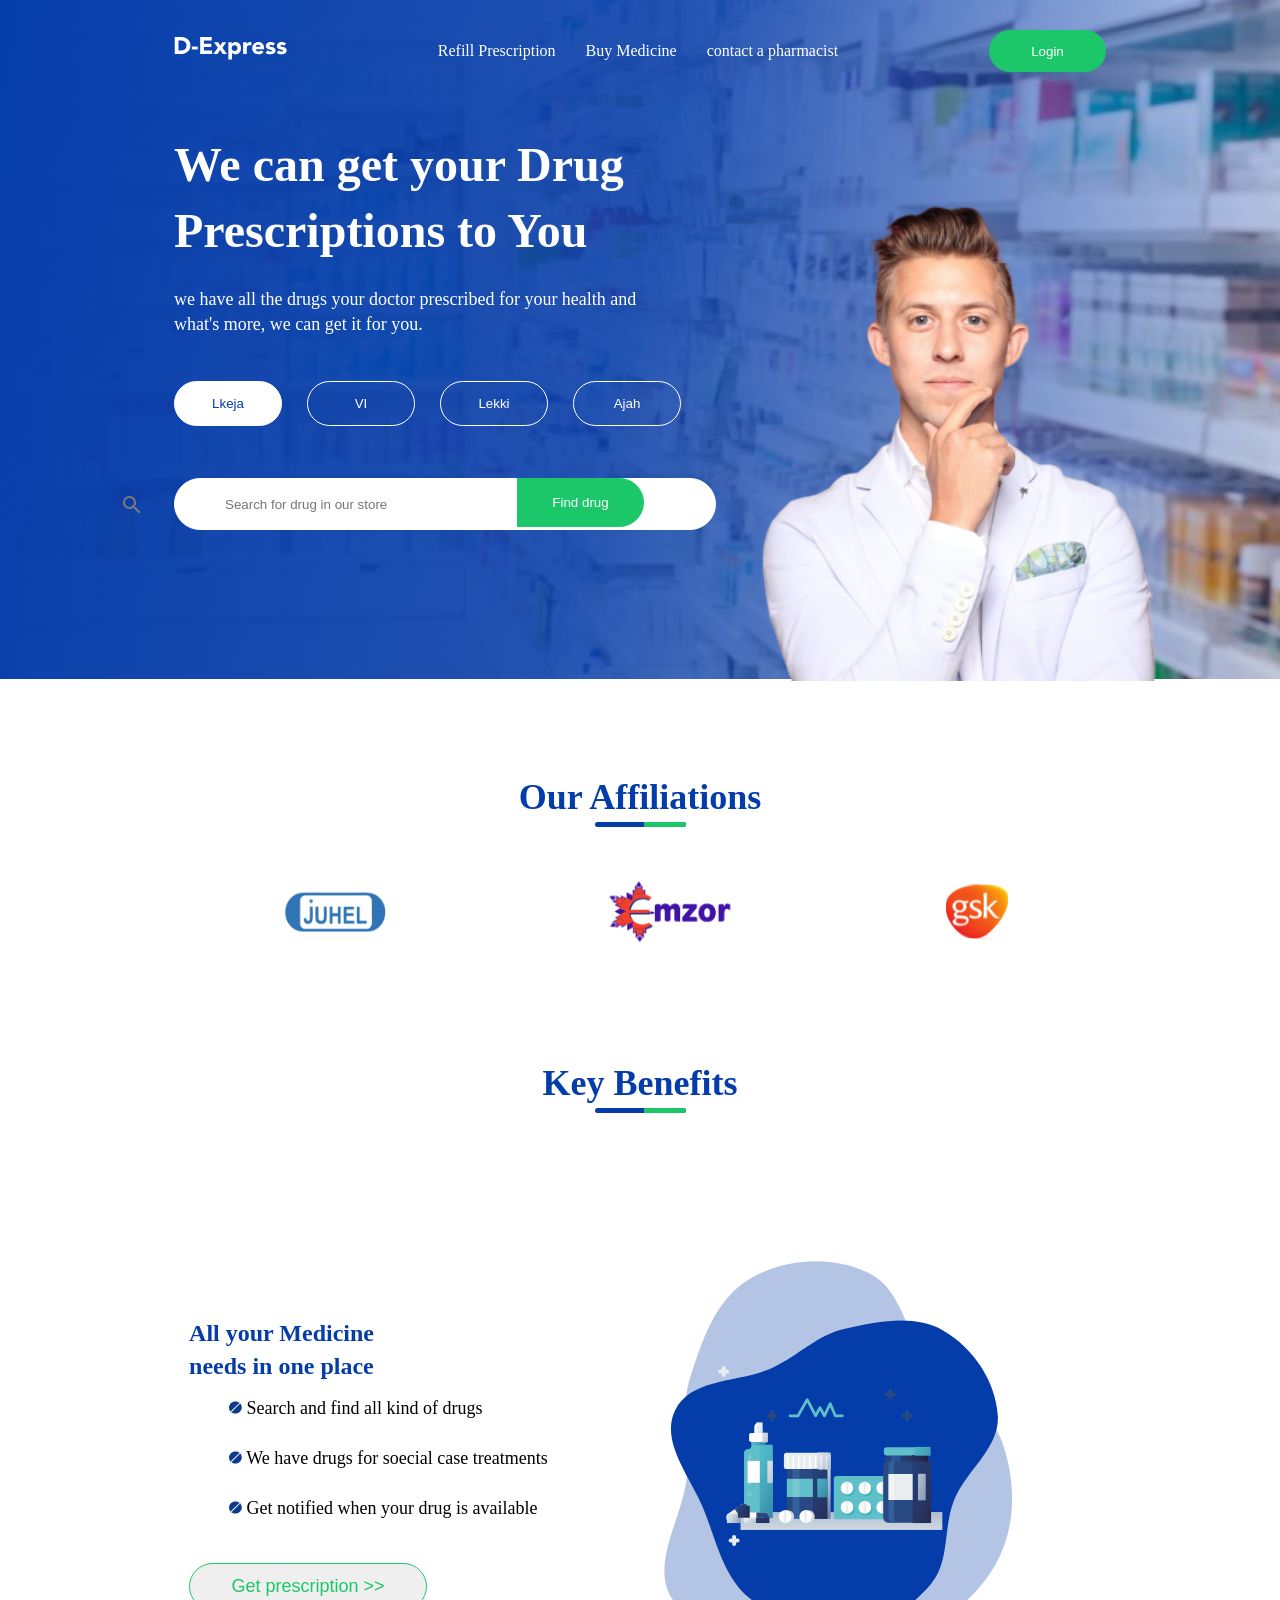
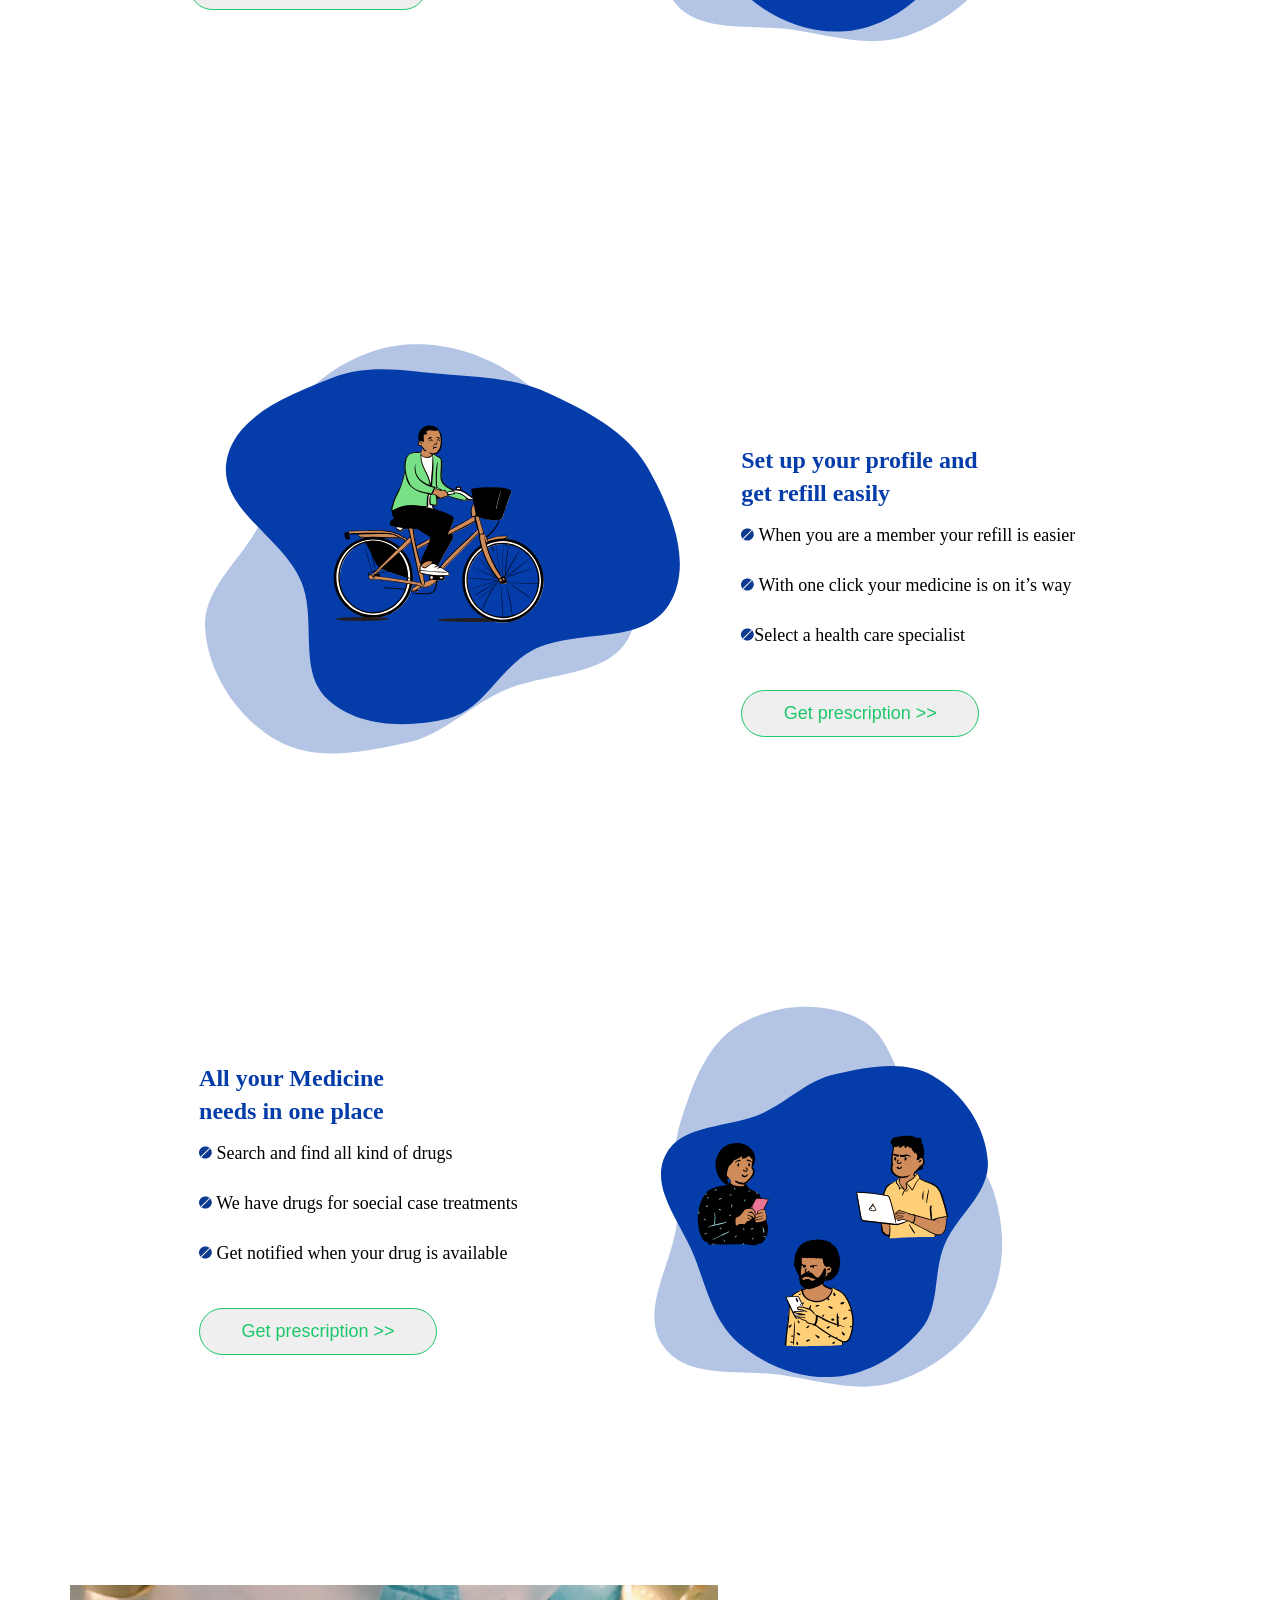
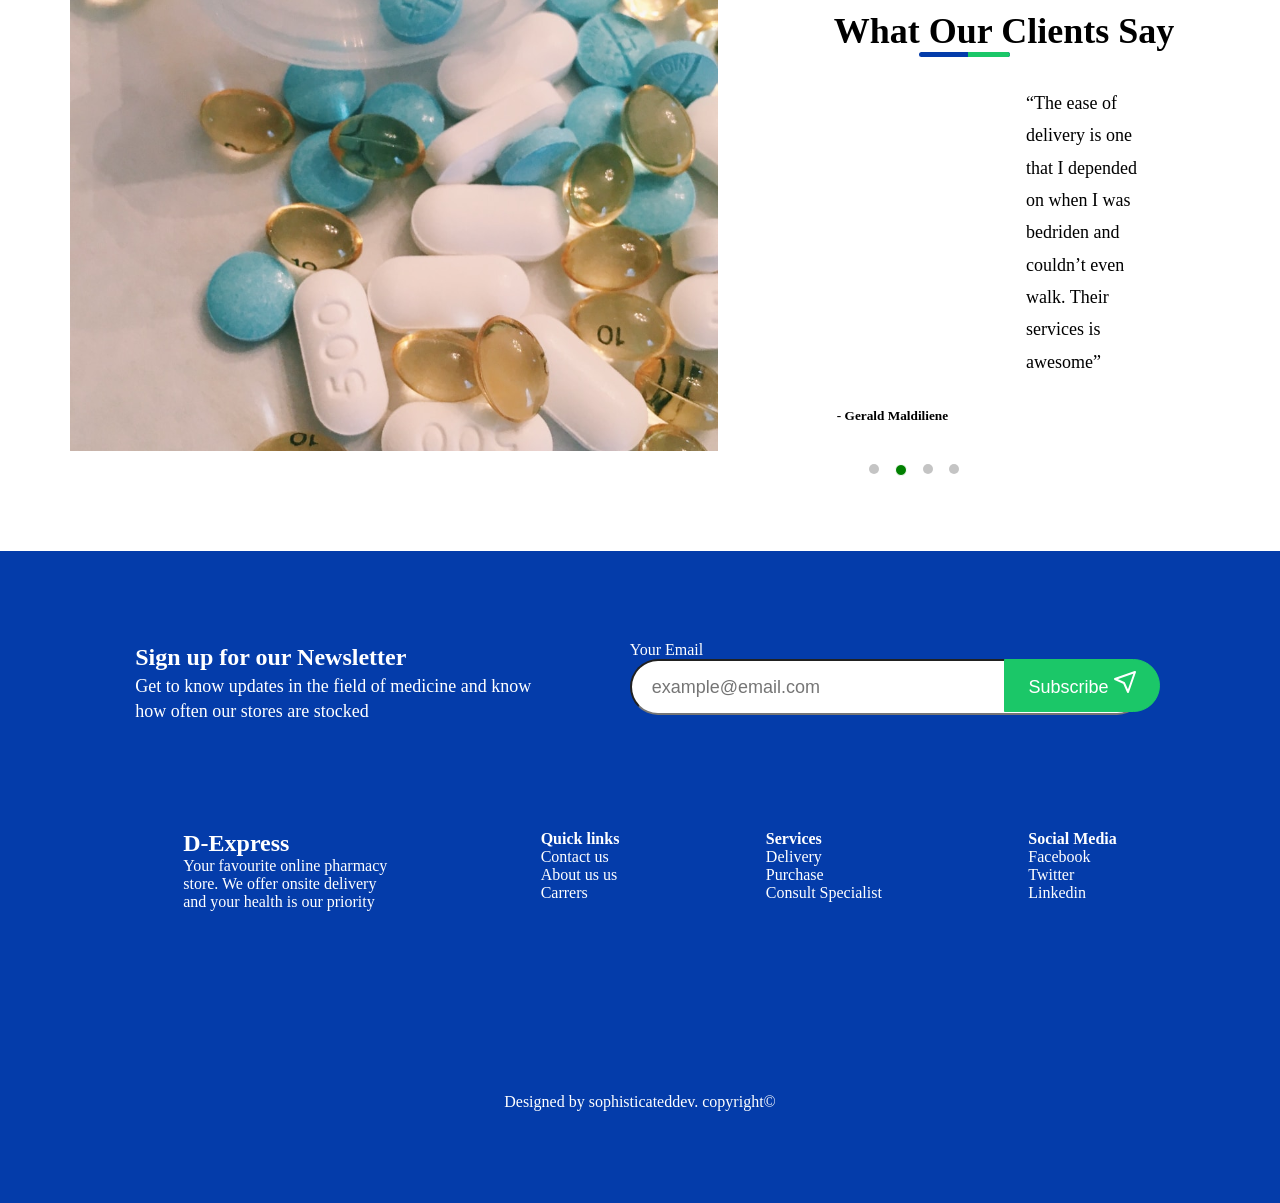
==== index copy.html @ 321e980c "first commit" ====
<!DOCTYPE html>
<html lang="en">
<head>
    <meta charset="UTF-8">
    <meta http-equiv="X-UA-Compatible" content="IE=edge">
    <meta name="viewport" content="width=device-width, initial-scale=1.0">
    <title>Figma Design to HTML</title>
    <link  rel ="stylesheet" href="styles.css">
    <link href="https://fonts.cdnfonts.com/css/avenir" rel="stylesheet">

</head>
<body>
   
<div class="main-container">

    <div class="container">



 <nav class="nav-container">
    <div>

        
        <img src="./images/logo.svg"/>
    </div>
    
      
<div class="mid-nav">
    <div href="#">Refill Prescription</div>
       
 
    <div href="#">Buy Medicine</div>
   

    <div href="#">contact a pharmacist</div>
   
</div>
     
 <div>

     <button class ="btn-light">Login </button>
 </div>
       
    </nav>

    <!-- navbar ends -->

    
<!-- hero section -->
    

        <div class="hero-text">

            <h1> We can get your Drug Prescriptions to You</h1>
            <p class="subtitle">we have all the drugs your doctor prescribed for your health and what's more, we can get it for you.</p>
        </div>

<div class="button-group">
        <button class="active"> Lkeja </button>
        <button class="inactive">VI </button>
        <button class="inactive"> Lekki</button>
        <button class="inactive">Ajah </button>
    </div>


      <form class="input-field">
        <img src="./images/searchIcon.svg"/>
        <input type = "text"    placeholder="Search for drug in our store" />
        <button  class="finding-drug">Find drug</button>
    </form>


        <div class="BoyImage">
            <img src="BoyImage.svg" alt="boy image">
        </div>
    </div>
        
</div>
    



    <div class="container">

   
    <h1 class="section-2">Our Affiliations</h1>
    <div class="line-1">

        <img src="./images/section-2/line1.svg"/>
    </div>
    <div class="logo-group">
        <img src="./images/section-2/logo1.svg" />
        <img src="./images/section-2/logo2.svg" />
        <img src="./images/section-2/logo3.svg" />
    </div>

    <div >
        <p class="keybenifits">
            Key Benefits
        </p>
        <div class="for-lining">

            <img src="./images/section-2/line1.svg"/>
        </div>
    </div>

</div>


<div class="container">
<div class="section-3">
 <div class="lists">
    <h3> All your Medicine needs in one place</h3>
<ul>
    
        <p>
            <img src="./images/section-2/bullets.svg">
        Search and find all kind of drugs 
    </p>
    
    
        <p>
            <img src="./images/section-2/bullets.svg">
        We have drugs for soecial case treatments
    </p>
    
    
    <p>
        <img src="./images/section-2/bullets.svg">
        Get notified when your drug is available
    </p>
    
</ul>
 
<button class="prescribed-button">
    Get prescription >>

</button>
</div>

<img src="./images/file.svg">
</div>
</div>


<div class="container">

<div class="section-4">
   <img src="./images/section-2/file2pic.svg">

    <div class="lists">
       <h3>Set up your profile and get refill easily</h3>
   
       
           <p>
            <img src="./images/section-2/bullets.svg">
            When you are a member your refill is easier
       </p>
       
           <p>
            <img src="./images/section-2/bullets.svg">
            With one click your medicine is on it’s way
       </p>
       
       <p> 
        <img src="./images/section-2/bullets.svg">Select a health care specialist
       </p>
   
 
    
   <button class="prescribed-button">
       Get prescription >>
   
   </button>
   </div>
   </div>
</div>



<div class="container">
   <div class="section-5">
    <div class="lists">
       <h3> 
       All your Medicine needs in one place</h3>
   
           <p>
            <img src="./images/section-2/bullets.svg"> 
           Search and find all kind of drugs 
       </p>
       
           <p>
            <img src="./images/section-2/bullets.svg"> 
           We have drugs for soecial case treatments
       </p>
      
       <p>
        <img src="./images/section-2/bullets.svg"> 
           Get notified when your drug is available
       </p>
     
    
   <button class="prescribed-button">
       Get prescription >>
   
   </button>
   </div>
   
   <img src="./images/section-2/file2pic3.svg">
   </div>
</div>


<div class="container">
    <div class="section6-content">
        <div class="first-img">

            <img src="./images/section-2/image9.svg">
        </div>


    <div class="section6-body"><h3> What Our Clients Say</h3>
        <img src="images/section-2/line1.svg" alt=" line1"> 
        <p class="section6-paragraph">
       “The ease of delivery is one that I depended on when I was bedriden and couldn’t even walk. Their services is awesome”
        </p>
        <h5>- Gerald Maldiliene</h5>
        <div class="buttons-container"> 
           <ul class="list-dot">
            <li></li>
            <li class="active"> 
            </li>
            <li>
            </li>
            <li></li>
           </ul>

        
       
              
            
        </div>
    </div>
     </div>
  
       
      
           
          
  


    
   
    </div>


    <footer>
        
        
        <div class="footer"> 
            <div class="container">
            <div class ="clearfic"> 

                <div class="footer-text">
                 <h2> Sign up for our Newsletter</h2>


                 <p>
                    Get to know updates in the field of medicine and know how often our stores are stocked
                
                </p></div>
             
                    <div  >
                        <label>Your Email</label>
                        <div class="For-Subscribe">
                        <input placeholder="example@email.com"></input>
                        <button  class="sub-button" >Subscribe <img src="./images/section-2/Subscribeicon.svg" /></button>
                    </div>
                    </div>
            </div>




            <div class="footer-links ">
                <div>
                    <h2>D-Express </h2>
                    <p>Your favourite online pharmacy store. We offer onsite delivery and your health is our priority</p>
                </div>
                <div class="ul-link">

                <h4> Quick links</h4>
               
                        <a href="#">Contact us</a>
                  
                        <a href="#">About us us</a>
                 
                        <a href="#">Carrers</a>
                 
            </div>
            <div class="ul-link"> 

                <h4> Services</h4>
                <a href="#">Delivery</a>
                    
                        <a href="#">Purchase</a>
                    
                        <a href="#">Consult Specialist</a>
                

            </div>

            <div class="ul-link" > 

                <h4> Social Media</h4>
                
                        <a href="#">Facebook</a>
                    
                        <a href="#">Twitter</a>
                 
                        <a href="#">Linkedin</a>
                  

            </div>
        </div>


<div class="copy-right">
    <p
    >Designed by sophisticateddev. copyright©
    </p>
     </div>



        
    </footer>
</div>






   





   
    
</body>
</html>
---- styles.css ----
*{
    margin: 0 ;
     /* padding: 0px;  */
    /* max-width: 1440px; */
  }

  .main-container{
    background-image:url("./Rectangle\ 1.svg");
    background-size: cover;
    height: 679px;
    /* width: 100px; */
   


}

.container{
  max-width: 1140px;
  overflow-x: hidden;
  margin: 0 auto;
}

  .mid-nav{
    display: flex;
    gap:30px;
    color: white;
  }
/* .BoyImage{
    position: absolute;
    width: 483px;
    height: 500px;
    top: 179px;
    left: 885px;
    } */

    .BoyImage{
      display: flex;
      justify-content: center;
      margin-top: -349px;
      margin-right: -667px;
    }

.nav-container{
display: flex;
align-items: center;
justify-content: space-between;
padding: 30px 104px 60px 104px;
font-style: normal;
font-weight: 500;
font-size: 16px;
line-height: 22px;  

}
.btn-light{
width: 117px;
height: 42px;
background: #1BC768;
border-radius: 50px;
border: 2px solid #1BC768;
color: white;
}


.hero-text h1{
    width: 519px;
    height: 132px;
    padding-left: 104px;
    font-style: normal;
    font-weight: 900;
    font-size: 48px;
    line-height: 66px;
    color: #FFFFFF;

}
.hero-text p {
width: 504px;
height: 50px;
padding-left: 104px;
padding-top: 23px;
font-style: normal;
font-weight: 400;
font-size: 18px;
line-height: 25px;

color: #FFFFFF;
}

.button-group {
display: flex;
gap: 25px;
padding-top: 44px;
padding-left: 104px;

}

.active {
width: 108px;
height: 45px;
background: #FFFFFF;
border: 1px solid #FFFFFF;
border-radius: 50px;
color: #043CAA;
}

.inactive {
width: 108px;
height: 45px;
background: transparent;
border: 1px solid #FFFFFF;
border-radius: 50px;
color: white;
}

.input-field{
padding-left: 104px;
margin-top: 52px;
}
.input-field input{
border: 1px solid white;
padding-left: 50px;
height: 48px;
width: 488px;
border-radius: 50px;
}
.input-field img{
left: 120px;
top: 493px;
border-radius: 50px;
position: absolute;
}
.finding-drug{
color: white;
}
.input-field button{
left: 517px;
top: 478px;
border-radius: 0 50px 50px 0;
border: 1px solid #1BC768;
position: absolute;
background-color: #1BC768;
height: 49px;
width:127px;

}
.section-2 {
 text-align: center;
 margin-top: 94px;
 color: #043CAA;
font-size: 36px;
font-weight: 900;
line-height: 49px;


}


.line-1  {
 display: flex;
 justify-content: center;
 margin-bottom: 50px;

}
 .logo-group {
  display: flex;
  justify-content: space-evenly;
 }

 .logo-group img{
  display: flex;
  justify-content: center;
  align-items: center;
  
 
 }

 .keybenifits{
  font-style: normal;
font-weight: 900;
font-size: 36px;
line-height: 49px;
text-align: center;
color: #043CAA;
margin-top: 113px; }


.for-lining{
  display: flex;
  justify-content: center;
}

.section-3 {
margin: 104px;
display: flex;
justify-content: space-around ;

}
.section-3 h3{
font-size: 24px;
font-weight: 800;
line-height: 33px;
color: #043CAA;
height: 66px;
width: 242px;


}

.lists{
  padding-top: 100px;
  font-size: 18px;
  font-weight: 400;
  line-height: 50px;
}
.lists ul li {
  color: #043CAA;
}
.lists ul li p {
  color: black;
}

.prescribed-button{
color: #1BC768;
border-radius: 50px;
height:47px;
width: 238px;
border: 1px solid #1BC768;
font-weight: 500;
font-size: 18px;
line-height: 25px;
margin-top: 30px;


}


.list-dot{
display: flex;
list-style: none;
}
.list-dot li{
border-radius: 50%;
height: 10px;
width: 10px;
background-color: #C4C4C4;
}
.list-dot li:not(:last-child){
  margin-right: 16px;
}
.list-dot li.active{
  background-color: green;
}
.section-4 {
  margin: 104px;
  display: flex;
  justify-content: space-around ;
  
  }
  .section-4 h3{
  font-size: 24px;
  font-weight: 800;
  line-height: 33px;
  color: #043CAA;
  height: 66px;
  width: 242px;
  
  
  }
  
  .lists{
    padding-top: 100px;
    font-size: 18px;
    font-weight: 400;
    line-height: 50px;
  }
  .lists ul li {
    color: #043CAA;
  }
  .lists ul li p {
    color: black;
  }
  
  .prescribed-button{
    color: #1BC768;
    border-radius: 50px;
    height:47px;
    width: 238px;
    border: 1px solid #1BC768;
    font-weight: 500;
  font-size: 18px;
  line-height: 25px;
  margin-top: 30px;
  
  
  }



  .section-5 {
    margin: 104px;
    display: flex;
    justify-content: space-around ;
    
    }
    .section-5 h3{
    font-size: 24px;
    font-weight: 800;
    line-height: 33px;
    color: #043CAA;
    height: 66px;
    width: 242px;
    
    
    }
    
    .lists{
      padding-top: 100px;
      font-size: 18px;
      font-weight: 400;
      line-height: 50px;
    }
    .lists ul li {
      color: #043CAA;
    }
    .lists ul li p {
      color: black;
    }
    
    .prescribed-button{
      color: #1BC768;
      border-radius: 50px;
      height:47px;
      width: 238px;
      border: 1px solid #1BC768;
      font-weight: 500;
    font-size: 18px;
    line-height: 25px;
    margin-top: 30px;
    
    
    }

  .hero-text h1{
  font-family: 'Avenir';
  font-style: normal;
  font-weight: 900;
  font-size: 48px;
  line-height: 66px;
color: white;
width: 519px;
height: 132px;

}


.hero-text p{
width: 504px;
height: 50px;
font-family: 'Avenir';
font-style: normal;
font-weight: 400;
font-size: 18px;
line-height: 25px;
color: white;
}

.section6-content{
  display: flex;
 
 justify-content: right;
 margin-bottom: 50px;
}
.section6-body{
 display: flex;
 align-items: center;
 justify-content: center;
  flex-direction: column; 
}

.first-img{
  height: 466px;
  padding-bottom: 50px;
   left: 0px;
  top: 2819px;
  /* margin-right: 60px; */
}
.section6-body h3{
  font-style: normal;
font-weight: 800;
font-size: 36px;
font-style: normal;
    font-weight: 800;
    font-size: 36px;
    padding-left: 80px;

}


 .section6-body p{
  margin-top: 30px;
  font-weight: 400;
font-size: 18px;
line-height: 180%;
  margin-left: 308px;
  margin-right: 68px;
}


.section6-content h5{
  /* margin-left: -50px; */
  margin-right: 143px;
  margin-top: 30px;

}



.buttons-container {
  display: flex;

  gap: 20px;
  margin-right: 140px;
  margin-top: 40px;

   
}

.footer{
  
  padding: 90px;
  color: white;
  background: #043CAA;
}

.footer-text h2 {
Width:306px;
Height:33px;
font-size: 24px;
font-weight: 900;
line-height: 33px;
letter-spacing: 0em;
text-align: left;

}

.footer-text p {
height: 50px;
width: 404px;

font-size: 18px;
font-weight: 400;
line-height: 25px;
letter-spacing: 0em;
text-align: left;

}
.clearfic{
display: flex;
justify-content: space-around;
}

.For-Subscribe input{
width: 489px;
height: 50px;
border-radius: 50px;
padding-left: 20px;

font-size: 18px;
font-weight: 400;
line-height: 25px;

}

.For-Subscribe button{
background: #1BC768;
color: white;
position: absolute;
border-radius: 50px;
right: 120px;
height:53px;
width: 156px;
border: 1px solid #1BC768;
font-weight: 500;
font-size: 18px;
line-height: 25px;
border-radius: 0 50px 50px 0;

  
    

}

.footer-links {
  display: flex;
  justify-content: space-around;
  padding-left: 20px;
  margin-top: 106px;
}
.footer-links p {
width: 211px;

}
.ul-link  a  {
  display: grid;
  text-decoration: none;
  color: #FFFFFF;
}

.copy-right p{
 
text-align: center;
font-weight: 400;
font-size: 16px;
line-height: 22px;
margin-top: 180px;


}


body {
    font-family: "Avenir";
   
}


/* tablet view  */

/* @media screen  and (max-width: 768px ){
  .main-container {
    background-image:url("./Rectangle\ 1.svg");
    background-size: cover;
    height: 679px;
    

    
  }
  
} */


/* mobile view  */
/* 
@media screen  and (max-width :480px){
.main-container{
  width: 100%;
}
.nav-container{
font-weight: 100;
font-size: 30px;
line-height: 5px;
}

.nav-container img{
 width: 150px;
}
.btn-light{
  width:215px;

}
  
} */
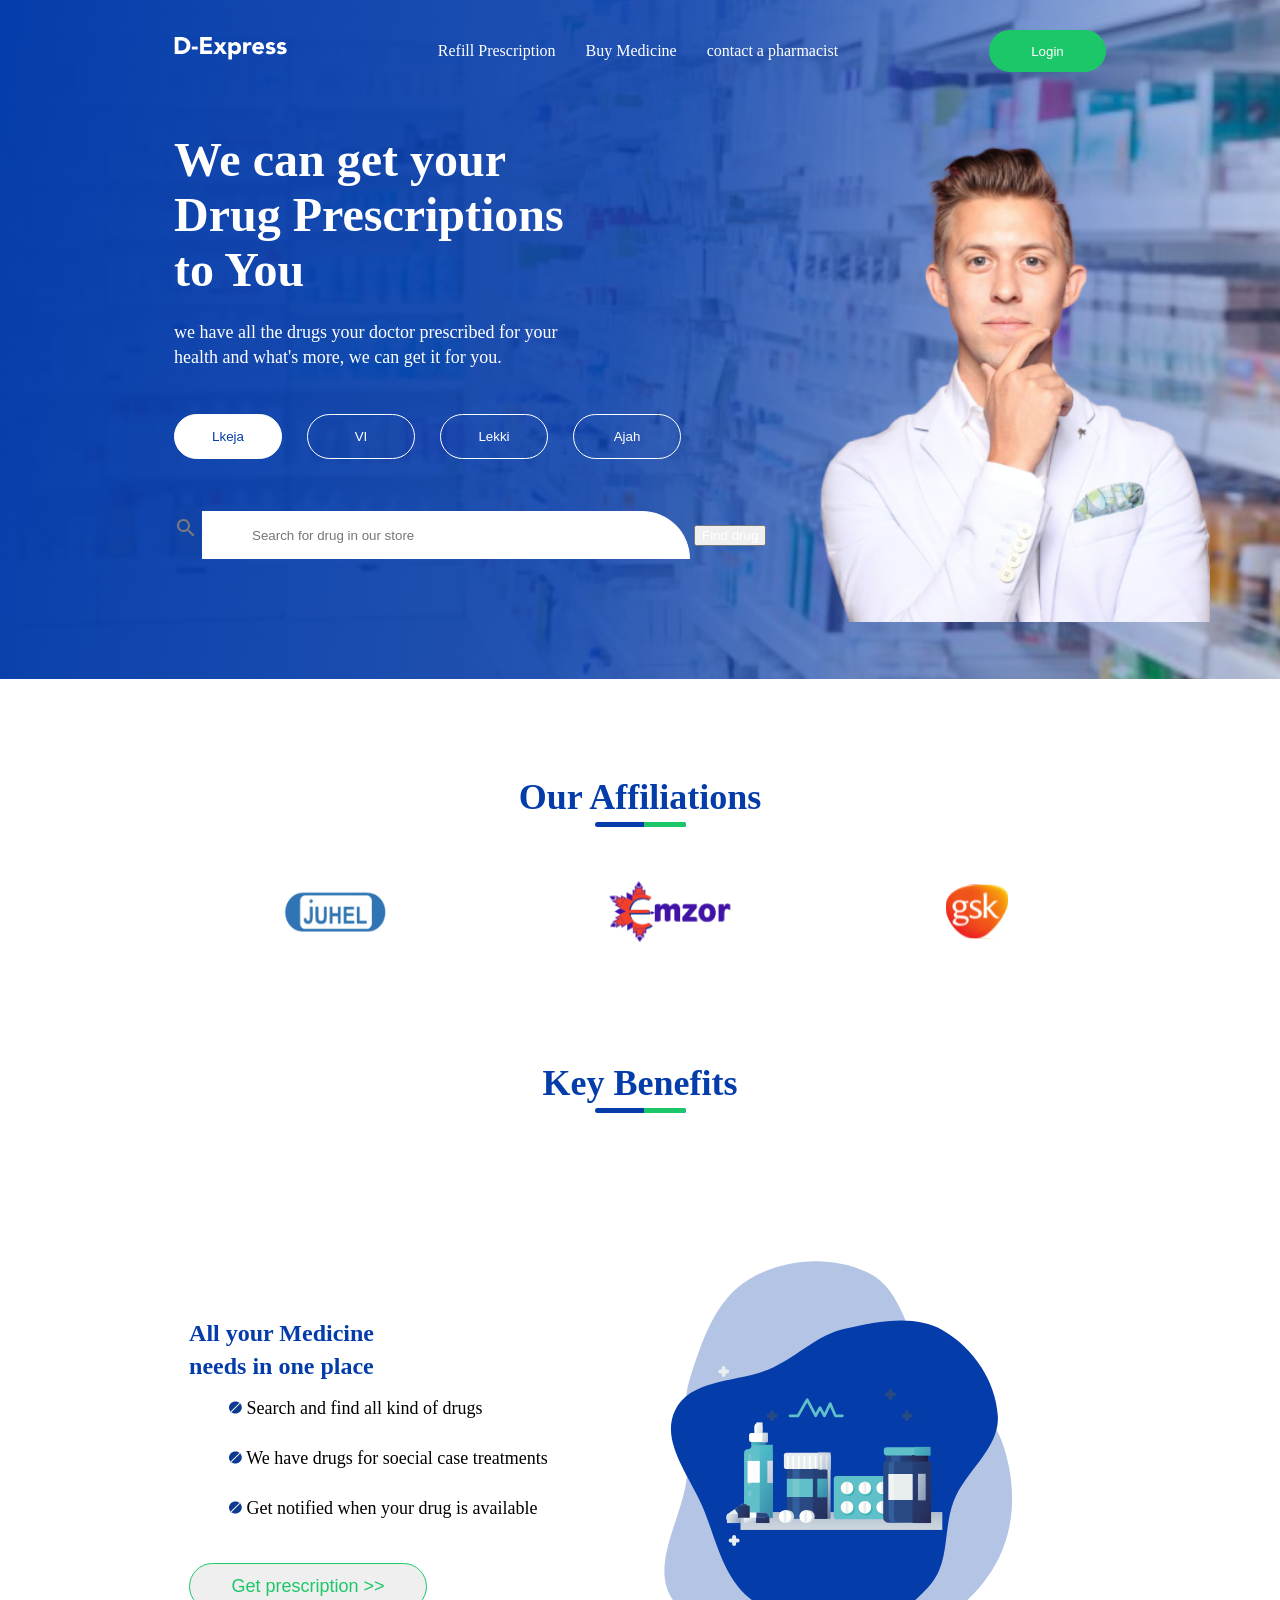
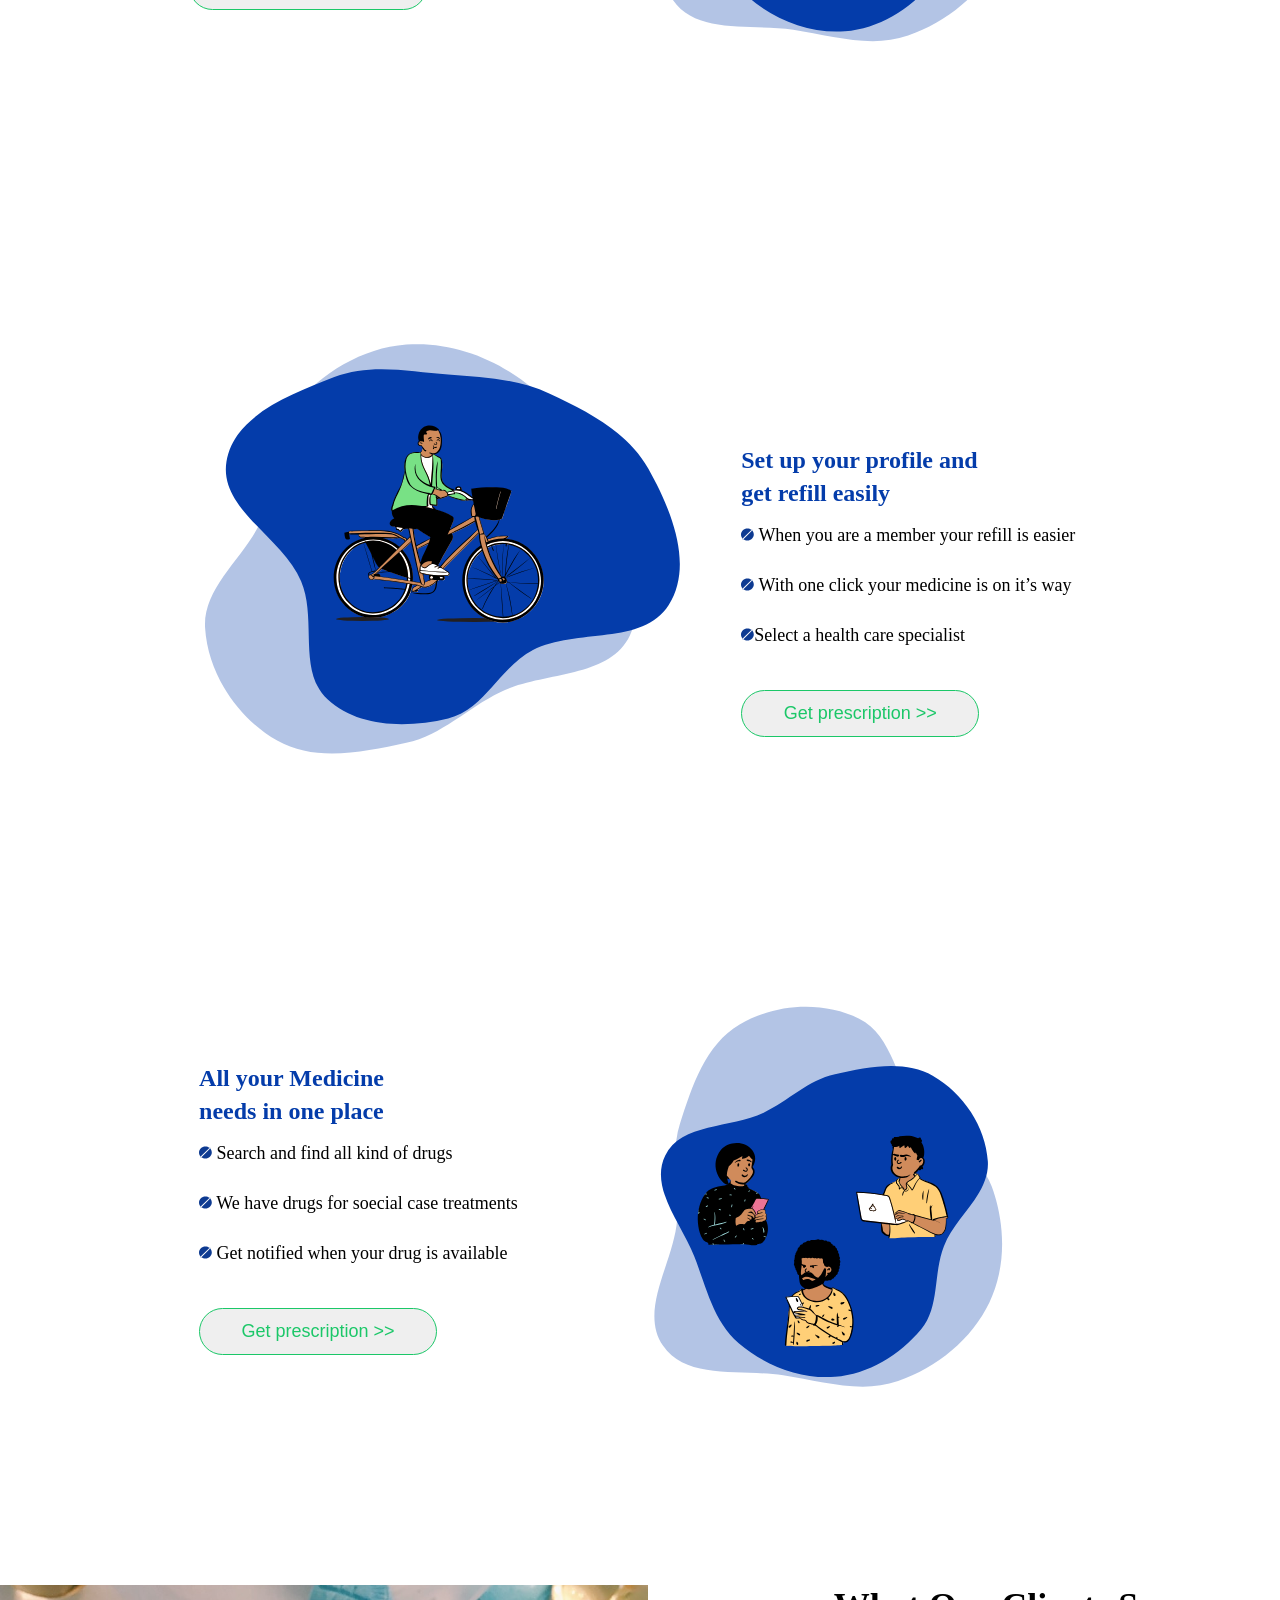
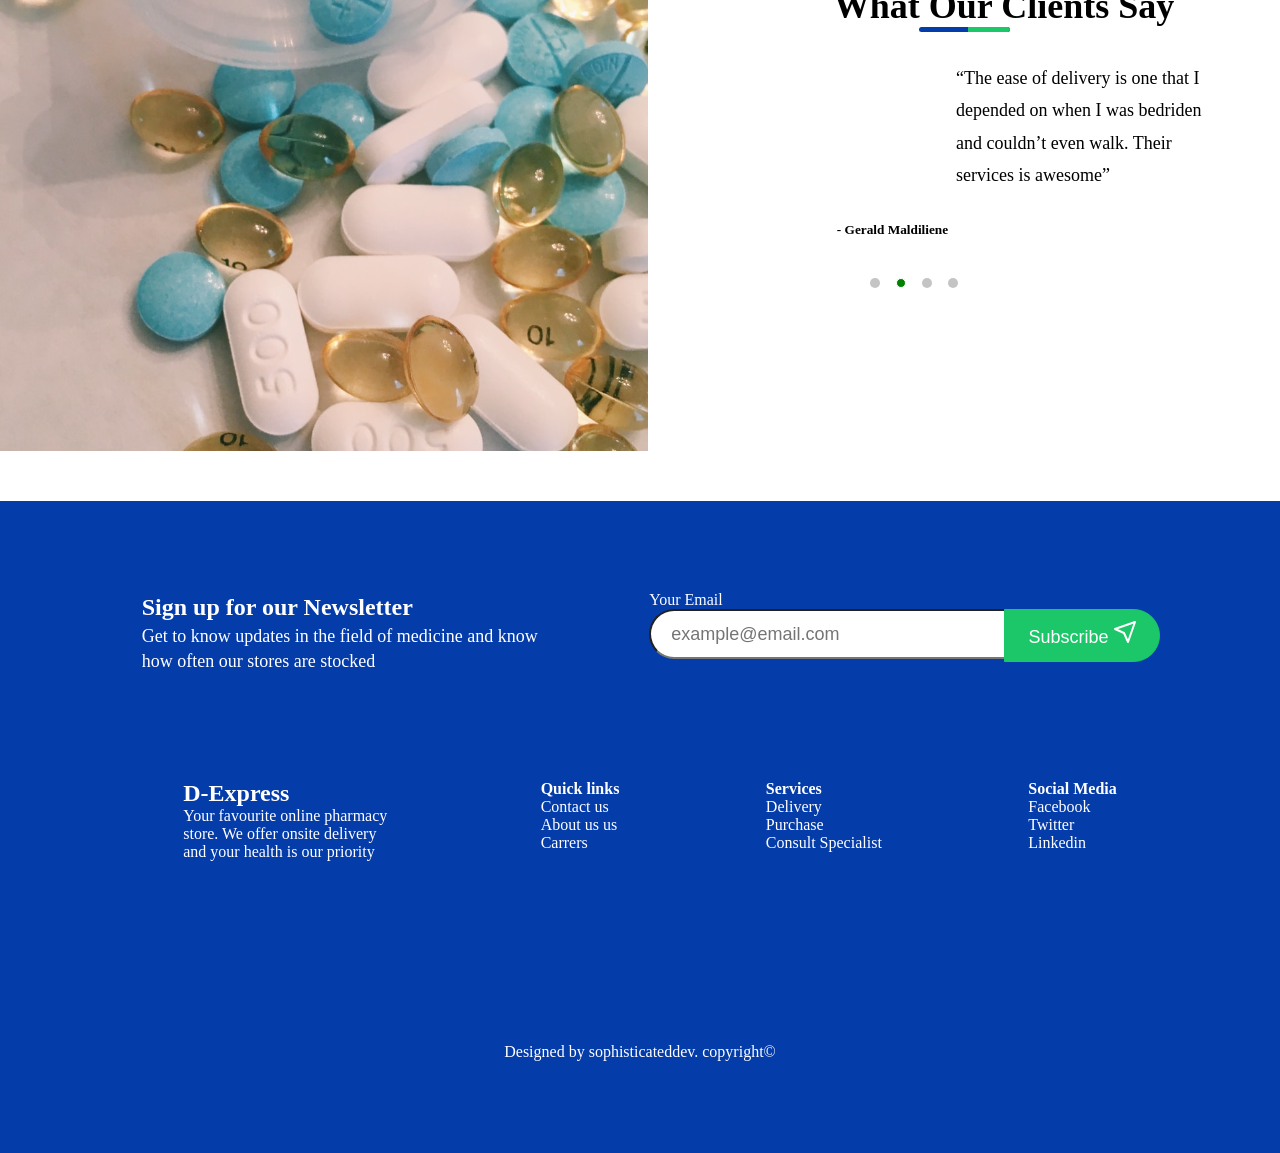
==== commit eabb0a38: "using flex" ====
--- a/index copy.html
+++ b/index copy.html
@@ -43,38 +43,38 @@
        
     </nav>
 
-    <!-- navbar ends -->
-
-    
-<!-- hero section -->
-    
+
+    <div>
+
+   
 
         <div class="hero-text">
 
             <h1> We can get your Drug Prescriptions to You</h1>
             <p class="subtitle">we have all the drugs your doctor prescribed for your health and what's more, we can get it for you.</p>
-        </div>
-
-<div class="button-group">
-        <button class="active"> Lkeja </button>
-        <button class="inactive">VI </button>
-        <button class="inactive"> Lekki</button>
-        <button class="inactive">Ajah </button>
-    </div>
-
-
-      <form class="input-field">
-        <img src="./images/searchIcon.svg"/>
-        <input type = "text"    placeholder="Search for drug in our store" />
-        <button  class="finding-drug">Find drug</button>
-    </form>
-
-
-        <div class="BoyImage">
+
+
+            <div class="button-group">
+                <button class="active"> Lkeja </button>
+                <button class="inactive">VI </button>
+                <button class="inactive"> Lekki</button>
+                <button class="inactive">Ajah </button>
+            </div>
+
+            <form class="input-field">
+                <img src="./images/searchIcon.svg"/>
+                <input type = "text"    placeholder="Search for drug in our store" />
+                <button  class="finding-drug">Find drug</button>
+            </form>
+        
+        
+        </div>
+
+  <div class="BoyImage">
             <img src="BoyImage.svg" alt="boy image">
         </div>
     </div>
-        
+</div>  
 </div>
     
 
@@ -211,14 +211,13 @@
 </div>
 
 
-<div class="container">
+
     <div class="section6-content">
         <div class="first-img">
 
             <img src="./images/section-2/image9.svg">
         </div>
-
-
+<div class="container">
     <div class="section6-body"><h3> What Our Clients Say</h3>
         <img src="images/section-2/line1.svg" alt=" line1"> 
         <p class="section6-paragraph">
@@ -241,6 +240,7 @@
             
         </div>
     </div>
+    </div>
      </div>
   
        
--- a/styles.css
+++ b/styles.css
@@ -1,6 +1,7 @@
 
   *{
     margin: 0 ;
+    box-sizing: border-box;
      /* padding: 0px;  */
     /* max-width: 1440px; */
   }
@@ -37,8 +38,8 @@
     .BoyImage{
       display: flex;
       justify-content: center;
-      margin-top: -349px;
-      margin-right: -667px;
+      margin-top: -437px;
+      margin-right: -782px;
     }
 
 .nav-container{
@@ -64,18 +65,18 @@
 
 .hero-text h1{
     width: 519px;
-    height: 132px;
+    
     padding-left: 104px;
     font-style: normal;
     font-weight: 900;
     font-size: 48px;
-    line-height: 66px;
+   
     color: #FFFFFF;
 
 }
 .hero-text p {
 width: 504px;
-height: 50px;
+
 padding-left: 104px;
 padding-top: 23px;
 font-style: normal;
@@ -121,28 +122,32 @@
 padding-left: 50px;
 height: 48px;
 width: 488px;
-border-radius: 50px;
+border-left: 50px;
+border-top-right-radius: 50px; 
 }
 .input-field img{
 left: 120px;
 top: 493px;
 border-radius: 50px;
-position: absolute;
+
 }
 .finding-drug{
 color: white;
 }
-.input-field button{
+
+
+/* .input-field button{
 left: 517px;
 top: 478px;
 border-radius: 0 50px 50px 0;
 border: 1px solid #1BC768;
-position: absolute;
+
 background-color: #1BC768;
 height: 49px;
 width:127px;
 
-}
+} */
+
 .section-2 {
  text-align: center;
  margin-top: 94px;
@@ -200,7 +205,7 @@
 font-weight: 800;
 line-height: 33px;
 color: #043CAA;
-height: 66px;
+
 width: 242px;
 
 
@@ -345,22 +350,21 @@
   font-style: normal;
   font-weight: 900;
   font-size: 48px;
-  line-height: 66px;
+
 color: white;
-width: 519px;
-height: 132px;
+
 
 }
 
 
 .hero-text p{
-width: 504px;
-height: 50px;
+/* width: 504px;
+height: 50px; */
 font-family: 'Avenir';
 font-style: normal;
 font-weight: 400;
 font-size: 18px;
-line-height: 25px;
+
 color: white;
 }
 
@@ -524,19 +528,45 @@
 }
 
 
-/* tablet view  */
-
-/* @media screen  and (max-width: 768px ){
+/* tablet view   */
+ /* @media screen  and (max-width: 768px ){
   .main-container {
     background-image:url("./Rectangle\ 1.svg");
     background-size: cover;
     height: 679px;
-    
-
-    
-  }
-  
-} */
+    }
+
+ 
+.mid-nav{
+  display: flex;
+  width: 500px;
+
+  
+}
+
+.btn-light{
+  margin-left: 40px;
+
+}
+.hero-text h1{
+
+}
+
+
+
+    .BoyImage{
+      display: none;
+    }
+  
+}
+
+
+.section-2{
+  font-weight: 500px;
+
+}
+ */
+
 
 
 /* mobile view  */
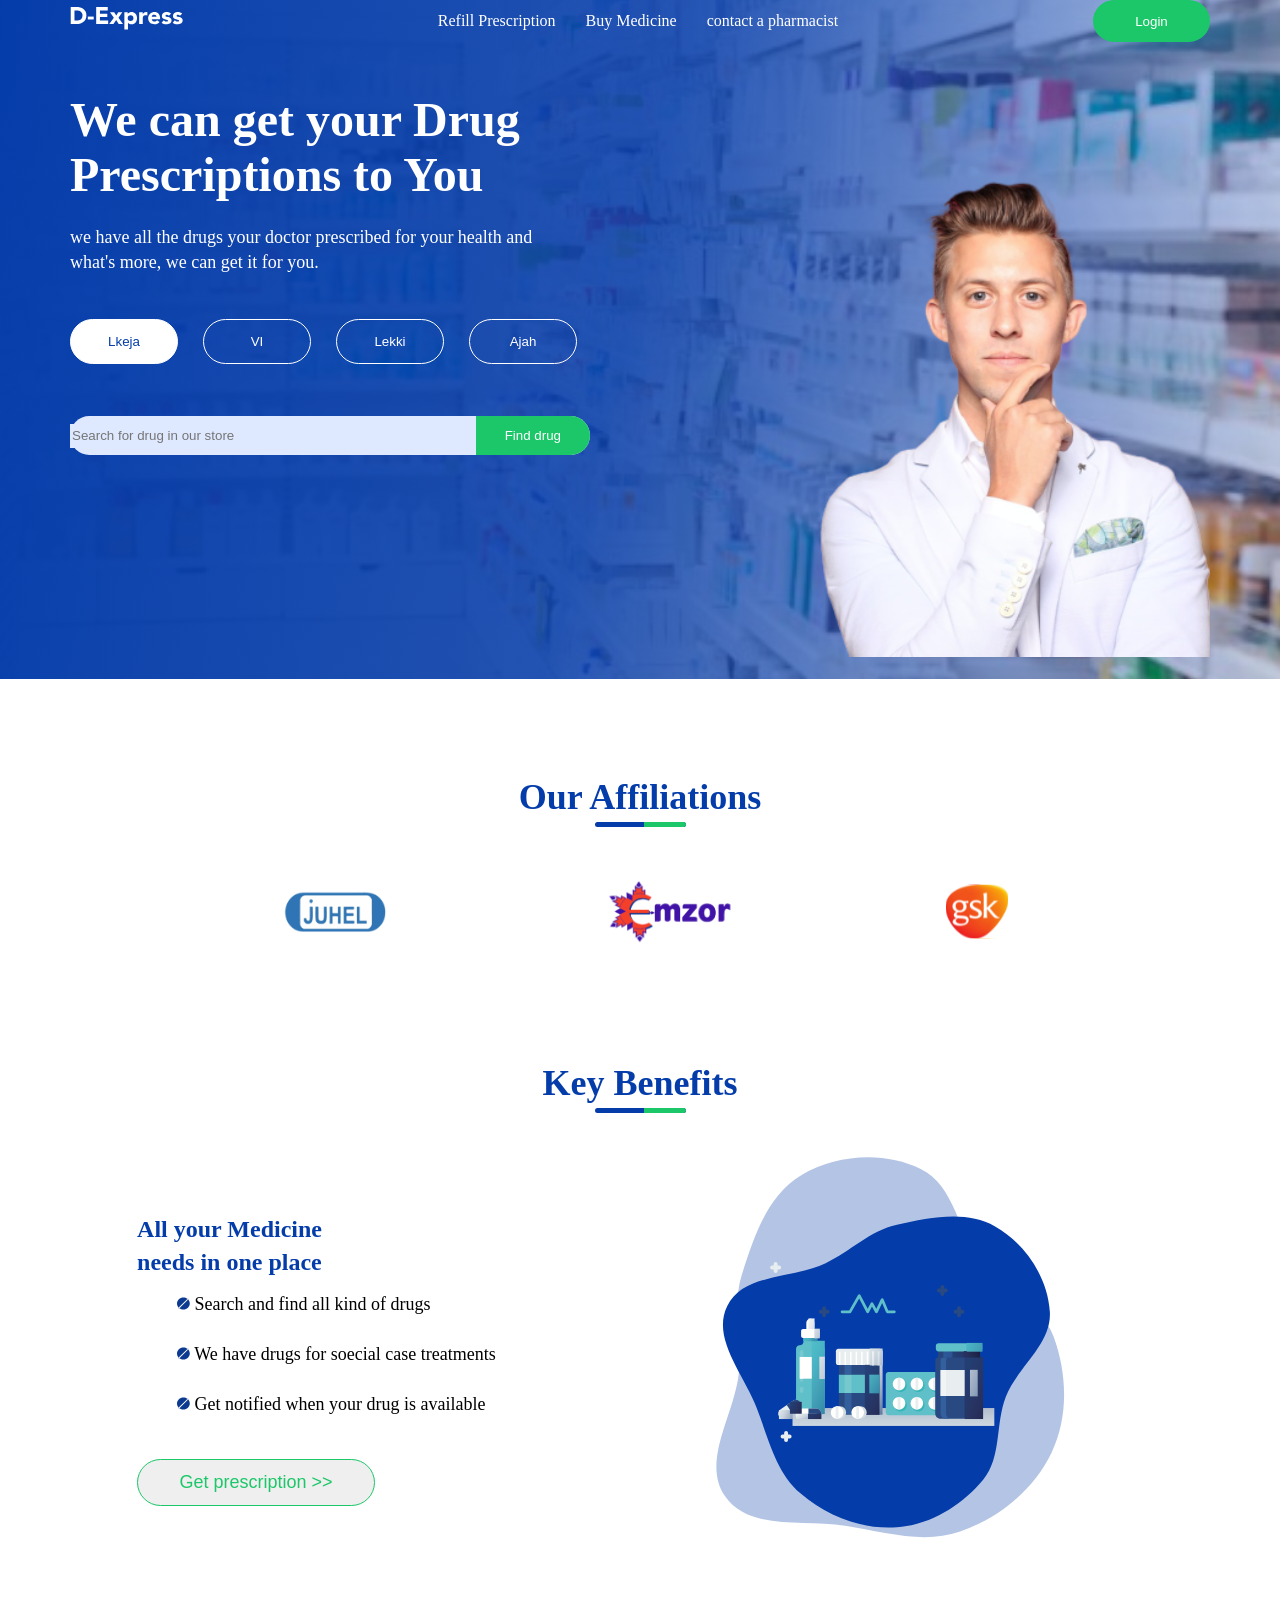
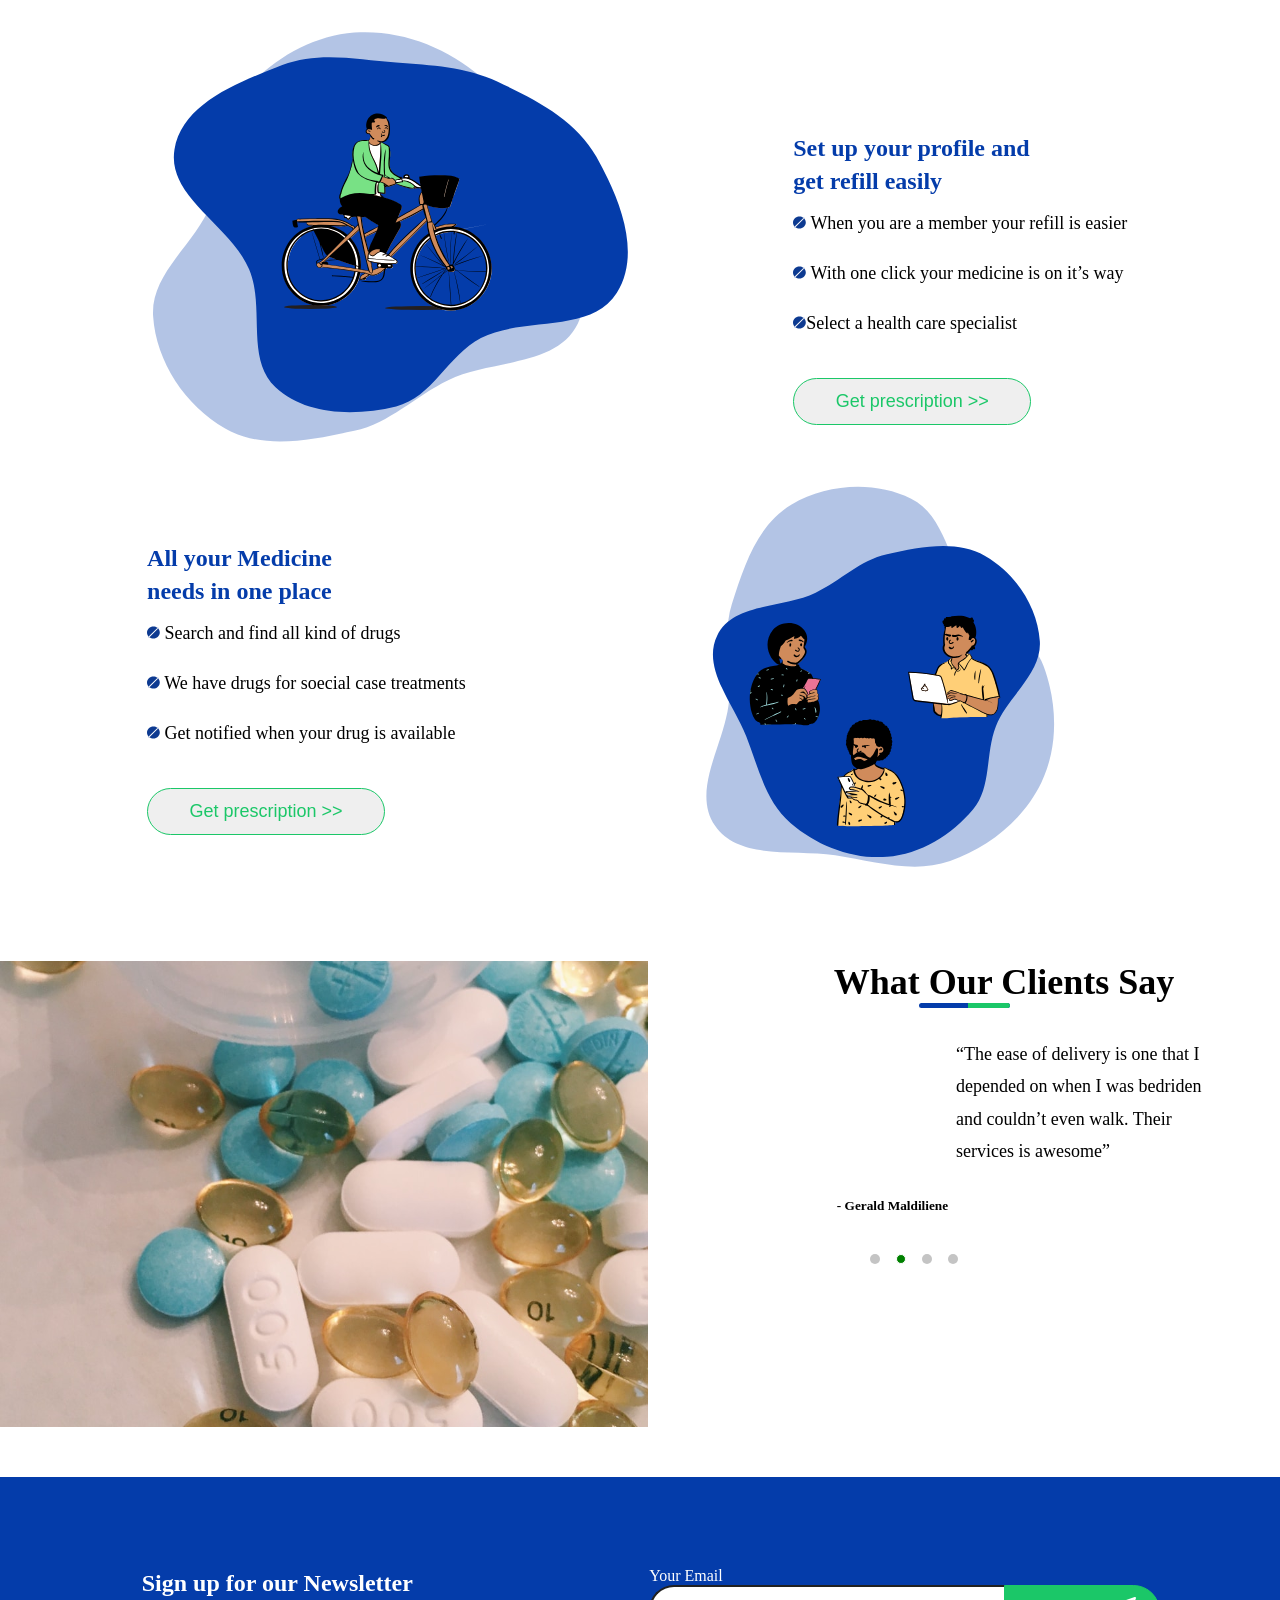
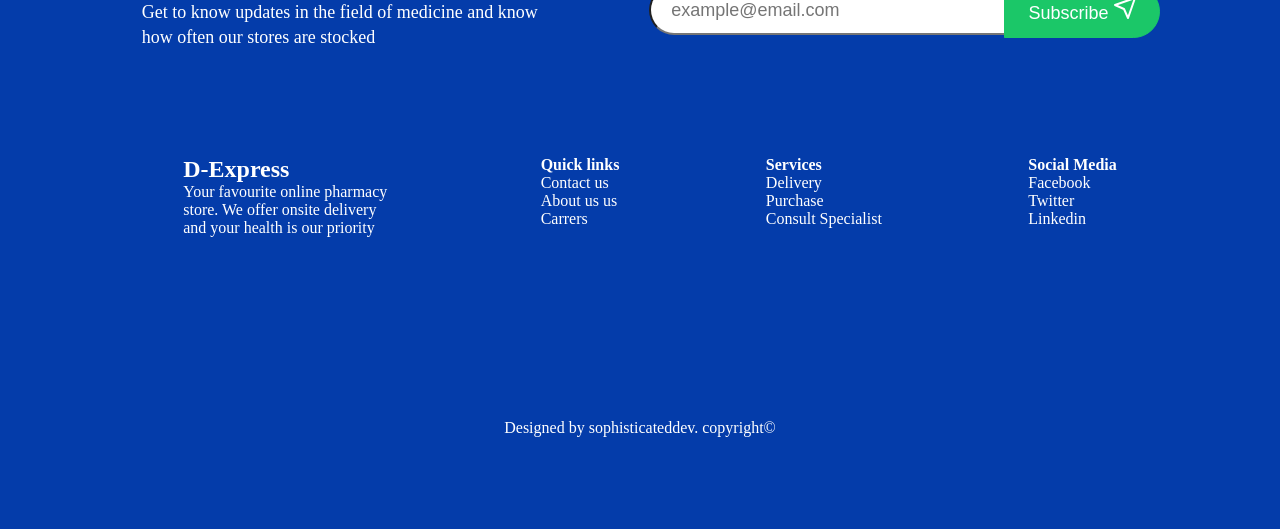
==== commit 40bba9f1: "completed for the design" ====
--- a/index copy.html
+++ b/index copy.html
@@ -7,7 +7,10 @@
     <title>Figma Design to HTML</title>
     <link  rel ="stylesheet" href="styles.css">
     <link href="https://fonts.cdnfonts.com/css/avenir" rel="stylesheet">
-
+    <link
+    rel=“stylesheet”
+    href=“https://cdnjs.cloudflare.com/ajax/libs/font-awesome/4.7.0/css/font-awesome.min.css”
+  />
 </head>
 <body>
    
@@ -62,8 +65,8 @@
             </div>
 
             <form class="input-field">
-                <img src="./images/searchIcon.svg"/>
-                <input type = "text"    placeholder="Search for drug in our store" />
+                <!-- <i class="fa fa-search”> </i> -->
+                <input type ="text"    placeholder="Search for drug in our store" />
                 <button  class="finding-drug">Find drug</button>
             </form>
         
--- a/styles.css
+++ b/styles.css
@@ -38,7 +38,7 @@
     .BoyImage{
       display: flex;
       justify-content: center;
-      margin-top: -437px;
+      margin-top: -298px;
       margin-right: -782px;
     }
 
@@ -46,7 +46,7 @@
 display: flex;
 align-items: center;
 justify-content: space-between;
-padding: 30px 104px 60px 104px;
+/* padding: 30px 104px 60px 104px; */
 font-style: normal;
 font-weight: 500;
 font-size: 16px;
@@ -63,13 +63,15 @@
 }
 
 
+
 .hero-text h1{
     width: 519px;
     
-    padding-left: 104px;
+    /* padding-left: 104px; */
     font-style: normal;
     font-weight: 900;
     font-size: 48px;
+    margin-top: 400px;
    
     color: #FFFFFF;
 
@@ -77,7 +79,7 @@
 .hero-text p {
 width: 504px;
 
-padding-left: 104px;
+/* padding-left: 104px; */
 padding-top: 23px;
 font-style: normal;
 font-weight: 400;
@@ -91,7 +93,7 @@
 display: flex;
 gap: 25px;
 padding-top: 44px;
-padding-left: 104px;
+/* padding-left: 104px; */
 
 }
 
@@ -113,7 +115,47 @@
 color: white;
 }
 
+
 .input-field{
+  display:flex;
+  justify-content: space-between;
+  align-items: center;
+  margin: 52px 0px 0px;
+    background-color: #DEE9FF;
+    border-radius: 50px;
+
+    max-width: 520px;
+}
+
+
+.input-field input{
+  width: 50%;
+    border: none;
+    line-height: 22px;
+    background-color: #DEE9FF;
+    color: #7A7A7A;
+}
+
+.input-field i{
+  padding-left: 14px;
+  width: 5%;
+  color: #7A7A7A; ;
+}
+
+
+.finding-drug{
+  border: none;
+    padding: 12px 29px;
+    background-color: #1BC768;
+    border-top-right-radius: 50px;
+    border-bottom-right-radius: 50px;
+    color: white;}
+
+
+
+
+
+/* .input-field{
 padding-left: 104px;
 margin-top: 52px;
 }
@@ -131,9 +173,11 @@
 border-radius: 50px;
 
 }
-.finding-drug{
+
+
+
 color: white;
-}
+} 
 
 
 /* .input-field button{
@@ -195,7 +239,8 @@
 }
 
 .section-3 {
-margin: 104px;
+/* margin: 104px;
+ */
 display: flex;
 justify-content: space-around ;
 
@@ -256,7 +301,7 @@
   background-color: green;
 }
 .section-4 {
-  margin: 104px;
+  /* margin: 104px; */
   display: flex;
   justify-content: space-around ;
   
@@ -302,7 +347,7 @@
 
 
   .section-5 {
-    margin: 104px;
+    /* margin: 104px; */
     display: flex;
     justify-content: space-around ;
     
@@ -350,6 +395,7 @@
   font-style: normal;
   font-weight: 900;
   font-size: 48px;
+  margin-top: 50px;
 
 color: white;
 
@@ -431,7 +477,7 @@
 
 .footer{
   
-  padding: 90px;
+  padding: 90px; 
   color: white;
   background: #043CAA;
 }
@@ -497,7 +543,7 @@
 .footer-links {
   display: flex;
   justify-content: space-around;
-  padding-left: 20px;
+  padding-left: 20px; 
   margin-top: 106px;
 }
 .footer-links p {
